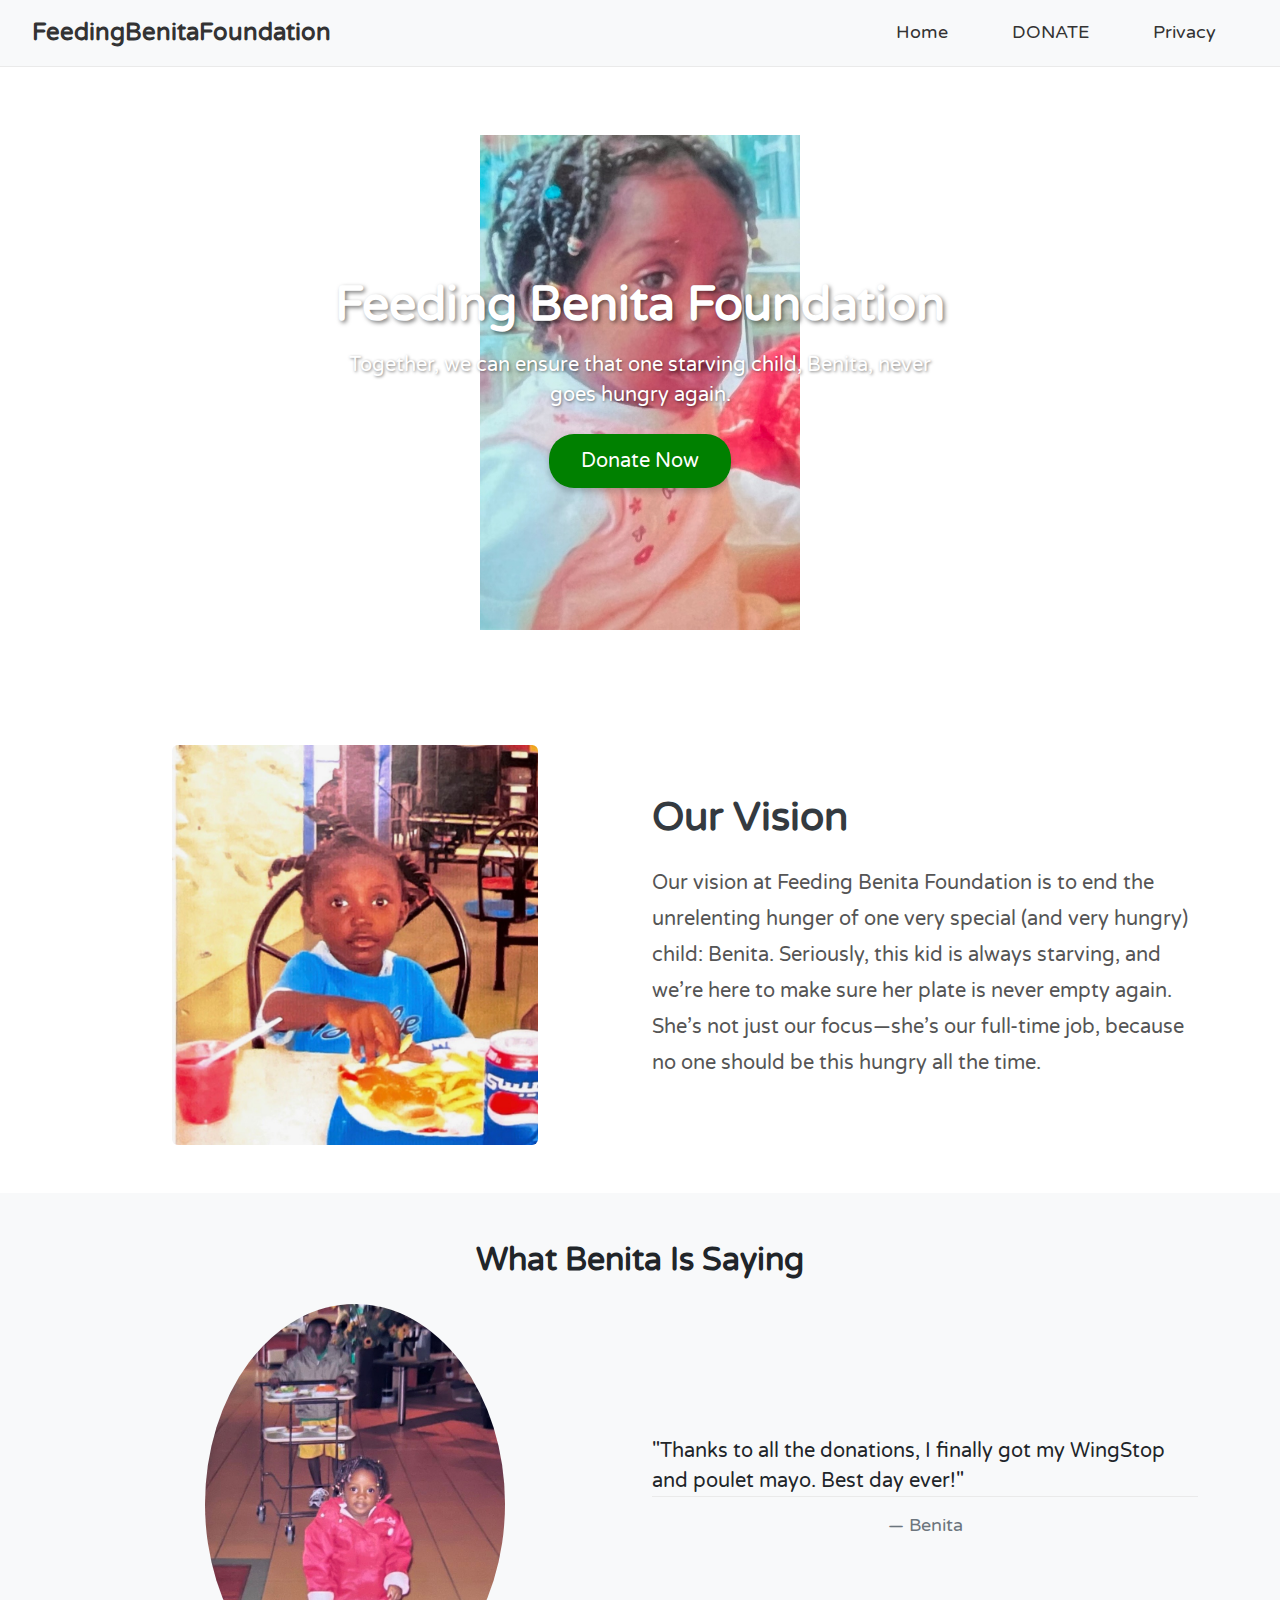
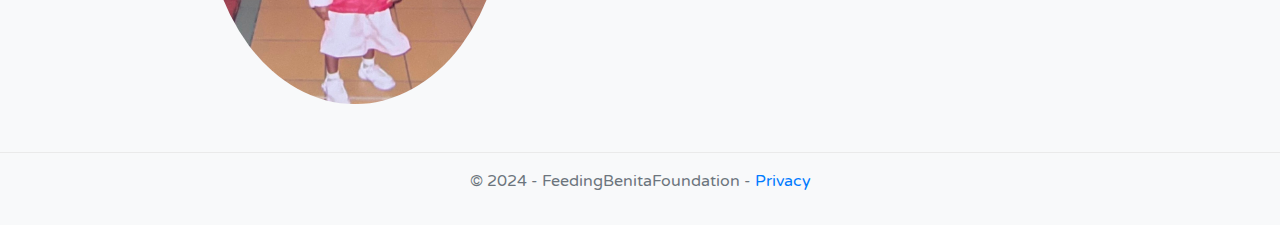
==== index.html @ ebe02d5c "first commit" ====
<!DOCTYPE html>
<html lang="en">
<head>
    <meta charset="utf-8" />
    <meta name="viewport" content="width=device-width, initial-scale=1.0" />
    <title>Home Page - Feeding Benita Foundation</title>

    <!-- Font: Varela Round -->
    <link rel="preconnect" href="https://fonts.googleapis.com">
    <link rel="preconnect" href="https://fonts.gstatic.com" crossorigin>
    <link href="https://fonts.googleapis.com/css2?family=Varela+Round&display=swap" rel="stylesheet">

    <!-- Bootstrap CSS -->
    <link rel="stylesheet" href="https://cdn.jsdelivr.net/npm/bootstrap@5.3.0/dist/css/bootstrap.min.css">

    <!-- Custom CSS -->
    <link rel="stylesheet" href="css/site.css" />
    
</head>
<body>
    <!-- Topbar -->
    <header>
        <div class="topbar">
            <!-- Logo -->
            <a class="navbar-brand" href="index.html">FeedingBenitaFoundation</a>

            <!-- Navigation Links -->
            <nav class="nav">
                <a class="nav-link" href="index.html">Home</a>
                <a class="nav-link" href="about.html">DONATE</a>
                <a class="nav-link" href="privacy.html">Privacy</a>
            </nav>
        </div>
    </header>

<!-- Hero Banner -->
<section class="hero-banner">
    <div class="container">
        <h1>Feeding Benita Foundation</h1>
        <p>Together, we can ensure that one starving child, Benita, never goes hungry again.</p>
        <a href="donate.html" class="btn btn-primary btn-lg mt-4">Donate Now</a>
    </div>
</section>
<section class="vision-section py-5">
    <div class="container">
        <div class="row align-items-center">
            <!-- Image on the Left -->
            <div class="col-md-6 text-center">
                <img src="/images/eatingKid.jpeg" alt="Benita eating" class="img-fluid rounded">
            </div>

            <!-- Text on the Right -->
            <div class="col-md-6">
                <h2 class="fw-bold mb-4">Our Vision</h2>
                <p class="lead">
                    Our vision at Feeding Benita Foundation is to end the unrelenting hunger of one very special 
                    (and very hungry) child: Benita. Seriously, this kid is always starving, and we’re here to make 
                    sure her plate is never empty again. She’s not just our focus—she’s our full-time job, because 
                    no one should be this hungry all the time.
                </p>
            </div>
        </div>
    </div>
</section>

<!-- Testimonials Section -->
<section class="testimonials-section py-5 bg-light">
    <div class="container">
        <h2 class="text-center fw-bold mb-4">What Benita Is Saying</h2>
        <div class="row align-items-center">
            <!-- Testimonial Image -->
            <div class="col-md-6 text-center">
                <img src="/images/cluelessKid.jpeg" alt="Clueless kid testimonial" class="img-fluid rounded-circle" style="max-width: 300px;">
            </div>
            <!-- Testimonial Text -->
            <div class="col-md-6">
                <blockquote class="blockquote">
                    <p class="lead">"Thanks to all the donations, I finally got my WingStop and poulet mayo. Best day ever!"</p>
                    <footer class="blockquote-footer">Benita</footer>
                </blockquote>
            </div>
        </div>
    </div>
</section>

    <!-- Footer -->
    <footer>
        <div class="container">
            <p>&copy; 2024 - FeedingBenitaFoundation - <a href="privacy.html">Privacy</a></p>
        </div>
    </footer>

    <!-- Bootstrap Bundle with Popper -->
    <script src="https://cdn.jsdelivr.net/npm/bootstrap@5.3.0/dist/js/bootstrap.bundle.min.js"></script>
</body>
</html>
---- css/site.css ----
/* Global Styles */
body {
  font-family: 'Varela Round', sans-serif;
  margin: 0;
  padding: 0;
}

/* Topbar Styling */
.topbar {
  background-color: #f8f9fa; /* Light gray background */
  border-bottom: 1px solid #eaeaea; /* Subtle border */
  padding: 0.75rem 2rem; /* Adjust topbar padding */
  display: flex;
  justify-content: space-between;
  align-items: center;
  font-size: 1.1rem; /* Slightly larger text size */
}

.topbar .navbar-brand {
  font-size: 1.5rem; /* Larger logo font size */
  font-weight: bold;
  color: #333;
  margin: 0;
}

.topbar .nav-link {
  font-weight: 500;
  color: #333;
  margin: 0 1rem;
  text-decoration: none;
  transition: color 0.3s ease;
}

.topbar .nav-link:hover {
  color: #007bff; /* Highlight color on hover */
}

/* Hero Section */
.hero-banner {
  padding: 3rem 1rem;
  text-align: center;
  background-image: url('../images/gazingkid.jpeg');
  background-size: 25%;
  background-repeat: no-repeat; /* Avoids image repetition */
  background-position: center;
  height: 70vh; /* Adjust banner height */
  display: flex;
  flex-direction: column;
  justify-content: center;
  align-items: center;
}

.hero-banner h1 {
  font-size: 3rem;
  font-weight: bold;
  margin-bottom: 1rem;
  color: #fff; /* White text */
  text-shadow: 2px 2px 4px rgba(0, 0, 0, 0.5); /* Add shadow for readability */
}

.hero-banner p {
  font-size: 1.25rem;
  max-width: 600px;
  margin: 0 auto;
  color: #fff; /* White text */
  text-shadow: 1px 1px 3px rgba(0, 0, 0, 0.5); /* Add subtle shadow */
}

.hero-banner .btn-primary {
  background-color: green; /* Button color */
  border: none;
  padding: 0.75rem 2rem;
  font-size: 1.25rem;
  border-radius: 25px;
  box-shadow: 0px 4px 6px rgba(0, 0, 0, 0.2); /* Add button shadow */
}

.vision-section img {
  max-height: 400px; /* Limits the height of the image */
  object-fit: cover; /* Keeps the image proportional */
}

.vision-section h2 {
  font-size: 2.5rem;
  color: #343a40; /* Dark gray for the heading */
}

.vision-section .lead {
  font-size: 1.25rem;
  line-height: 1.8;
  color: #555; /* Medium gray for the text */
}
/* Footer */
footer {
  text-align: center;
  padding: 1rem 0;
  border-top: 1px solid #eaeaea;
  background-color: #f8f9fa;
  color: #6c757d;
}

footer a {
  color: #007bff;
  text-decoration: none;
}

footer a:hover {
  text-decoration: underline;
}
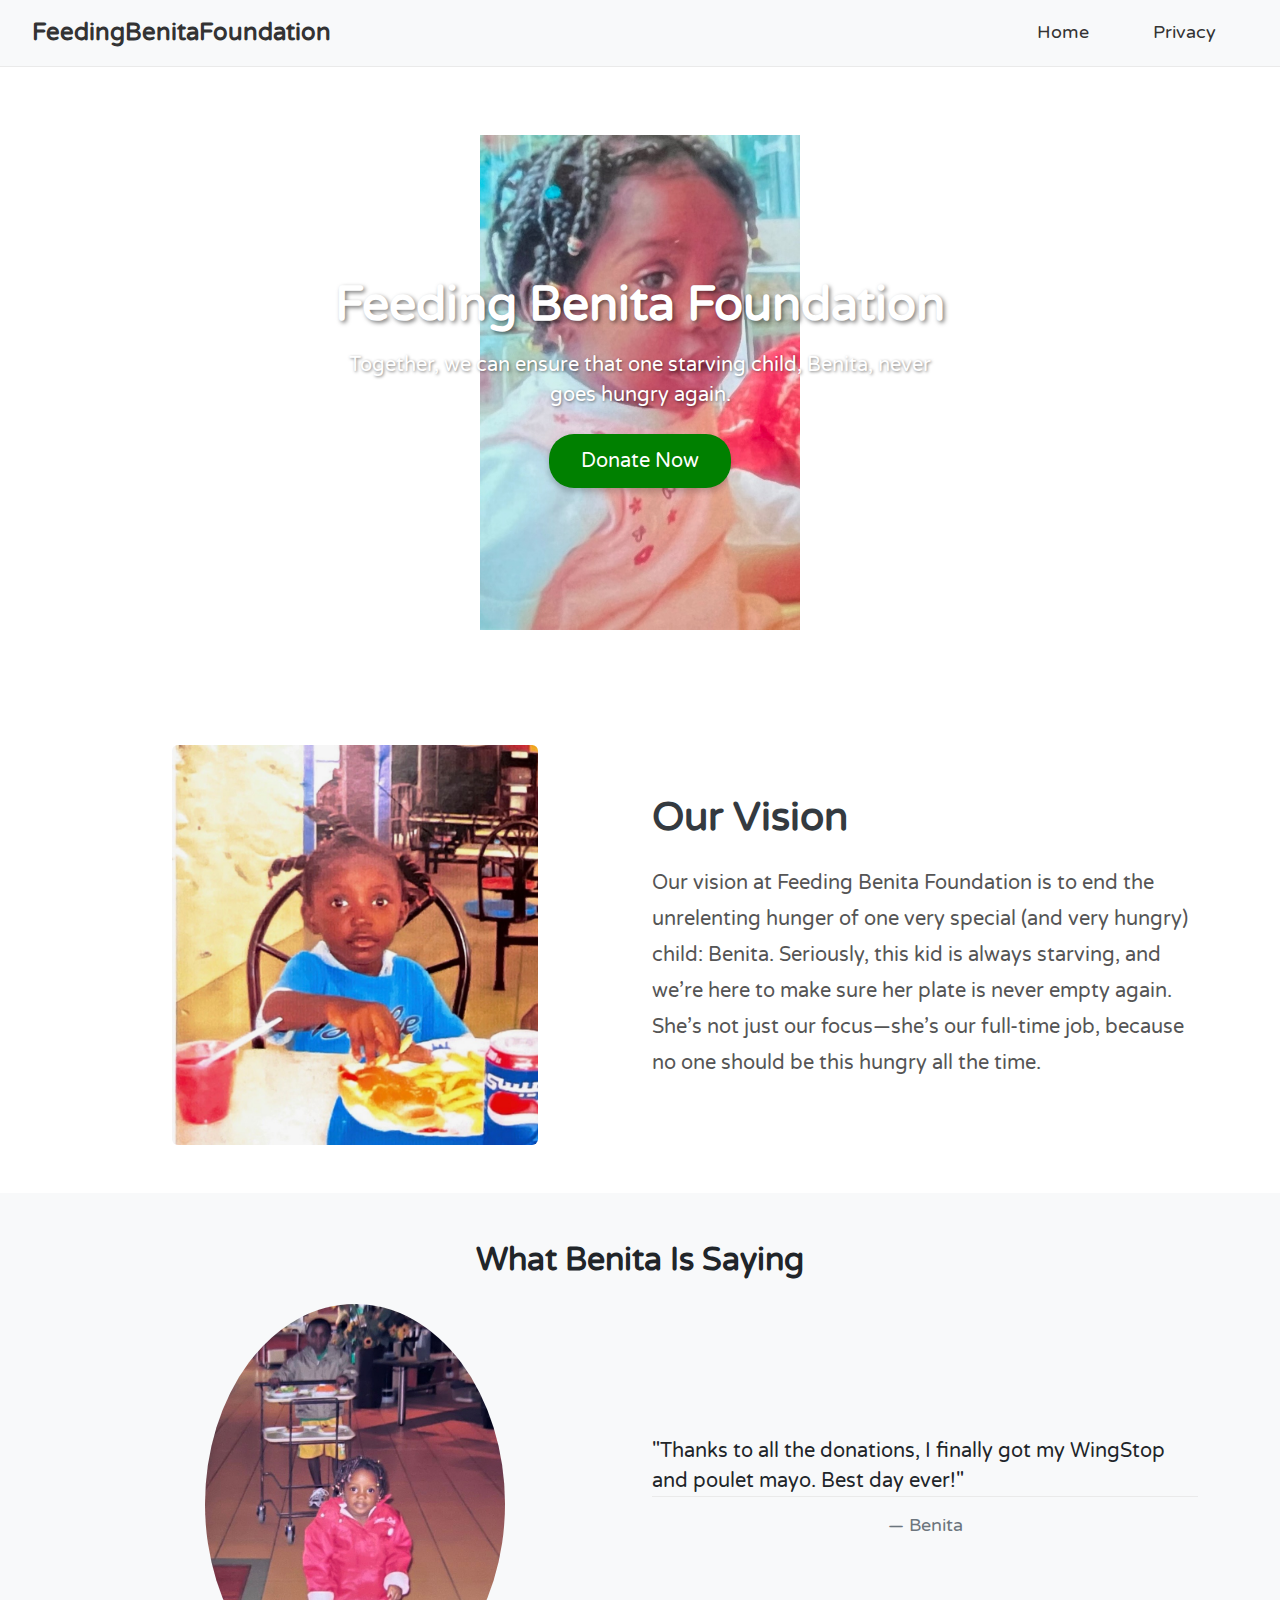
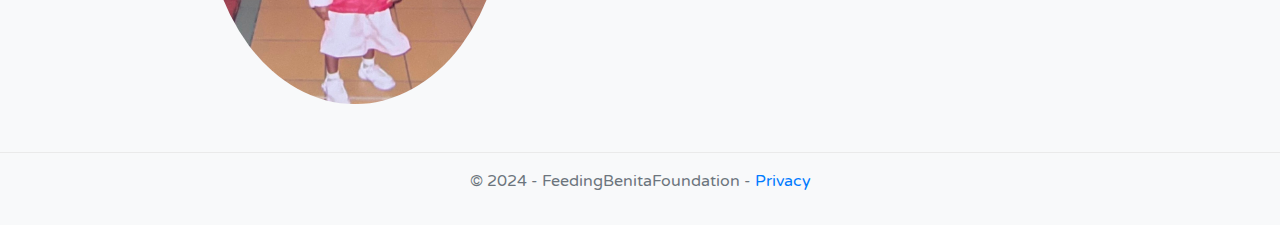
==== commit f1f4f197: "added pay" ====
--- a/index.html
+++ b/index.html
@@ -27,7 +27,6 @@
             <!-- Navigation Links -->
             <nav class="nav">
                 <a class="nav-link" href="index.html">Home</a>
-                <a class="nav-link" href="about.html">DONATE</a>
                 <a class="nav-link" href="privacy.html">Privacy</a>
             </nav>
         </div>
@@ -38,7 +37,9 @@
     <div class="container">
         <h1>Feeding Benita Foundation</h1>
         <p>Together, we can ensure that one starving child, Benita, never goes hungry again.</p>
-        <a href="donate.html" class="btn btn-primary btn-lg mt-4">Donate Now</a>
+        <button type="button" class="btn btn-primary btn-lg mt-4" data-bs-toggle="modal" data-bs-target="#donateModal">
+            Donate Now
+        </button>
     </div>
 </section>
 <section class="vision-section py-5">
@@ -46,7 +47,7 @@
         <div class="row align-items-center">
             <!-- Image on the Left -->
             <div class="col-md-6 text-center">
-                <img src="/images/eatingKid.jpeg" alt="Benita eating" class="img-fluid rounded">
+                <img src="images/eatingKid.jpeg" alt="Benita eating" class="img-fluid rounded">
             </div>
 
             <!-- Text on the Right -->
@@ -70,7 +71,7 @@
         <div class="row align-items-center">
             <!-- Testimonial Image -->
             <div class="col-md-6 text-center">
-                <img src="/images/cluelessKid.jpeg" alt="Clueless kid testimonial" class="img-fluid rounded-circle" style="max-width: 300px;">
+                <img src="images/cluelessKid.jpeg" alt="Clueless kid testimonial" class="img-fluid rounded-circle" style="max-width: 300px;">
             </div>
             <!-- Testimonial Text -->
             <div class="col-md-6">
@@ -82,6 +83,39 @@
         </div>
     </div>
 </section>
+<!-- Donate Modal -->
+<div class="modal fade" id="donateModal" tabindex="-1" aria-labelledby="donateModalLabel" aria-hidden="true">
+    <div class="modal-dialog">
+        <div class="modal-content">
+            <!-- Modal Header -->
+            <div class="modal-header">
+                <h5 class="modal-title" id="donateModalLabel">Donate to Feed Benita</h5>
+                <button type="button" class="btn-close" data-bs-dismiss="modal" aria-label="Close"></button>
+            </div>
+            <!-- Modal Body -->
+            <div class="modal-body">
+                <form id="donateForm" action="https://formspree.io/f/mlddplyp" method="POST">
+                    <div class="mb-3">
+                        <label for="name" class="form-label">Your Name</label>
+                        <input type="text" class="form-control" id="name" name="name" placeholder="Enter your name" required>
+                    </div>
+                    <div class="mb-3">
+                        <label for="email" class="form-label">Your Email</label>
+                        <input type="email" class="form-control" id="email" name="email" placeholder="Enter your email" required>
+                    </div>
+                    <div class="mb-3">
+                        <label for="message" class="form-label">Message</label>
+                        <textarea class="form-control" id="message" name="message" rows="3" 
+                            placeholder="Enter a short message (optional). CashApp username: @rmukondiwa"></textarea>
+                    </div>
+                    <div class="text-center">
+                        <button type="submit" class="btn btn-primary btn-lg">Send</button>
+                    </div>
+                </form>
+            </div>
+        </div>
+    </div>
+</div>
 
     <!-- Footer -->
     <footer>
--- a/css/site.css
+++ b/css/site.css
@@ -90,6 +90,28 @@
   line-height: 1.8;
   color: #555; /* Medium gray for the text */
 }
+
+.modal-header {
+  background-color: #f8f9fa;
+  border-bottom: 1px solid #eaeaea;
+}
+
+.modal-title {
+  font-weight: bold;
+}
+
+.modal-body .btn-primary {
+  background-color: green;
+  border: none;
+  padding: 0.75rem 2rem;
+  font-size: 1.25rem;
+  border-radius: 25px;
+  box-shadow: 0px 4px 6px rgba(0, 0, 0, 0.2);
+}
+
+.modal-body .btn-primary:hover {
+  background-color: darkgreen;
+}
 /* Footer */
 footer {
   text-align: center;
